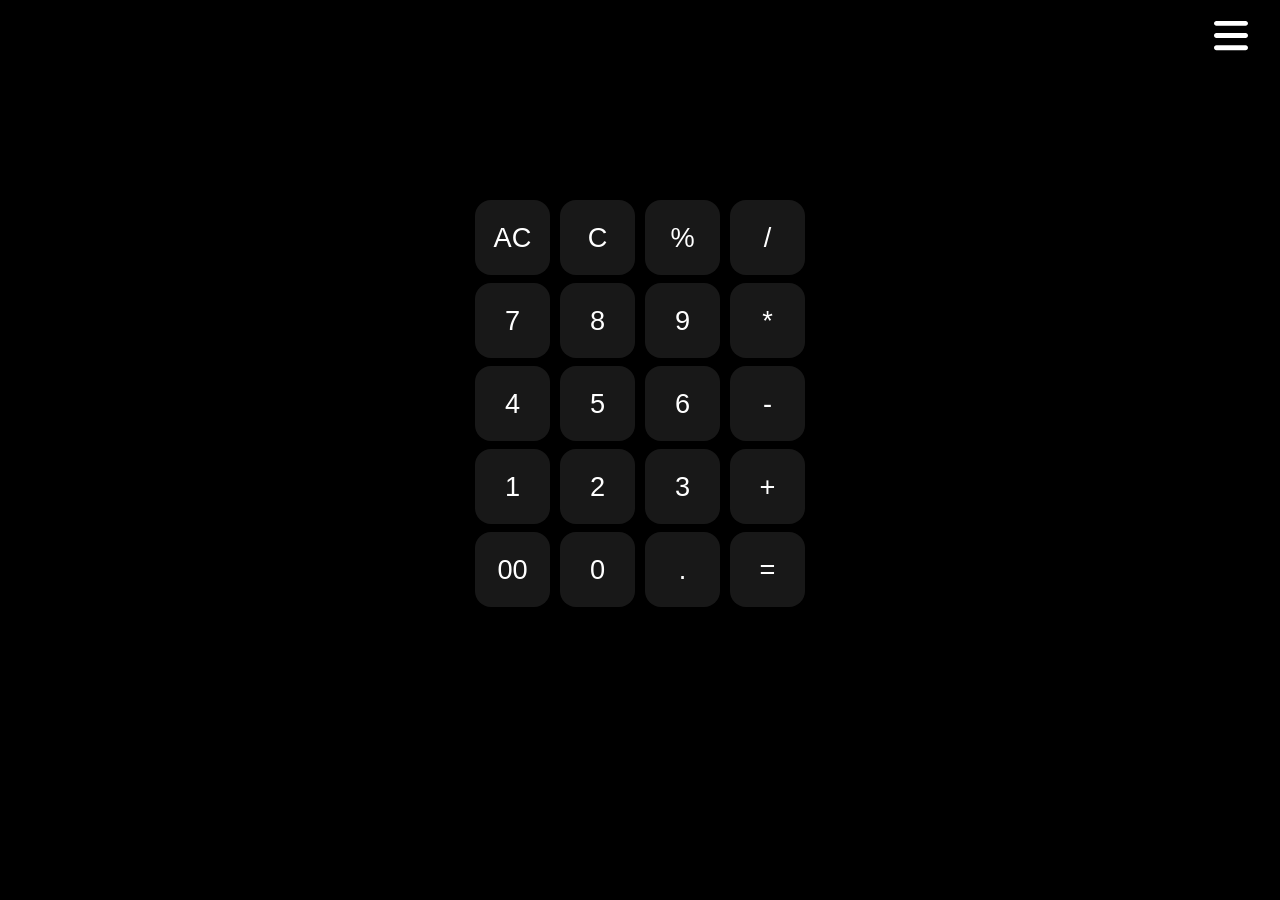
==== index.html @ 573c6006 "Rename calculator.html to index.html" ====
<!DOCTYPE html>
<html lang="en">
<head>
    <meta charset="UTF-8">
    <title>Calculator</title>
    <link rel="stylesheet" href="calculator.css">
</head>
<body>
<div class="allCont">   
   
    <div class="space">
        <input class="input" type="">
    </div>
    
    <!-- buttons -->
    <div class="superCo">
       
    <div class="container">
        
    <div>
        <button class="button">AC</button>
        <button class="button">C</button>
        <button class="button">%</button>
        <button class="button">/</button>
    </div>
    <div>
        <button class="button">7</button>
        <button class="button">8</button>
        <button class="button">9</button>
        <button class="button">*</button>
    </div>
    <div>
        <button class="button">4</button>
        <button class="button">5</button>
        <button class="button">6</button>
        <button class="button">-</button>
    </div>
    <div>
        <button class="button">1</button>
        <button class="button">2</button>
        <button class="button">3</button>
        <button class="button">+</button>
    </div>
    <div>
        <button class="button">00</button>
        <button class="button">0</button>
        <button class="button">.</button>
        <button class="button">=</button>
    </div>
    </div>
   </div>
</div>
<div class="optBtn">
    <img width="34px" src="svg/bars-solid.svg" alt="" class="optBtnst">
</div>

<div class="options">
    <div class="cancelBox">
        <img width="34px" src="svg/xmark-solid.svg" class="cancelBtn">
    </div>
    <div class="theme">
        <p>Theme</p>
    </div>
    <div class="bg">
        <P>
            Background image
        </P>
    </div>
</div>
<div class="themeOpt">
    <div>
        <div class="cancelOptBox">
            <img width="34px" src="svg/xmark-solid.svg" class="cancelOptBtn">
        </div>
        <p class="light">light</p>
        <p class="dark">Dark</p>
    </div>
</div>
<div class="bgOpt">
    <div>
        <div class="cancelBgOptBox">
            <img width="34px" src="svg/xmark-solid.svg" class="cancelBgOptBtn">
        </div>
        <p class="galaxy1">galaxy 1</p>
        <p class="galaxy2">galaxy 2</p>
        <p class="none">none</p>
    </div>
</div>


    <script src="calculator.js"></script>
</body>
</html>
---- calculator.css ----
*{
    margin:0px;
    padding :0px;
    color:white;
}
body{
    display:flex;
    justify-content:center;
    align-items:center;
    flex-wrap:wrap;
    color: white;
    background-color:black;
}
.allCont{
    height: 100svh;
}
.space{
    display:flex;
    justify-content:center;
    height:200px;
    
}
.input{
    padding :140px 0 10px 0;
    font-size:24px;
    color: white;
    border: none;
    background:none;
}
.input:focus{
    outline:none;
}

.button{
    height :75px;
    width:75px;
    border-radius:1rem;
    border: none;
    background-color:#262626a4;
    font-size:1.7rem;
    font-weight:300;
}
.container{
    width:350px;
    display:flex;
    justify-content:center;
    gap:0.5rem;
    flex-wrap:wrap;
    align-items:center;
}

.container div{
    width: 100%;
    display:flex;
    justify-content:space-evenly;
    position: relative;
}
.superCo{
    width:100%;
    display:flex;
    justify-content:center;
    position: relative;
    background-image: none;
    border-radius: 1rem;
    object-fit: cover;
}

/* optons */
.optBtn img{
    filter: invert(1);
    position: absolute;
    top: 1rem;
    right: 2rem;
}
.optBtnst{
    filter: invert(0);
}
.options{
    position: absolute;
    left: -800vw;
    height: 100svh;
    width: 350px ;
    background-color: black;
   
}
.options div{
    height: 3rem;
    width: 300px;
    display: flex;
    align-items: center;
    padding: 0 1rem;
    border-bottom: 2px solid gray;
}
.cancelBox{
    height: 3rem;
    width: 100%;
    display: flex;
    align-items: center;
    justify-content: center;
    
}
.cancelOptBox{
    height: 3rem;
    width: 100%;
}
.cancelBgOptBox{
    height: 3rem;
    width: 100%;
}
.cancelOptBtn{
    filter: invert(1);
    position: absolute;
    right: 2rem;
}
.cancelBgOptBtn{
    filter: invert(1);
    position: absolute;
    right: 2rem;
}
.cancelBtn{
    filter: invert(1);
    position: absolute;
    right: 2rem;
}

/* theme options */
.themeOpt{
    height: 100svh;
    width: 350px;
    position: absolute;
    left: -800vw;
    display: flex;
    flex-wrap: wrap;
    background-color:black;
    
}
.bgOpt{
    height: 100svh;
    width: 350px;
    position: absolute;
    left: -800vw;
    display: flex;
    flex-wrap: wrap;
    background:black;
    
}
.themeOpt div p{
    padding:10px 10px;
    height: 2rem;
    width: 300px;
    border-bottom:1px solid grey;
}
.bgOpt div p{
    padding:10px 10px;
    height: 2rem;
    width: 300px;
    border-bottom:1px solid grey;
}

/* resopnsiveness*/

@media (max-width: 1100px) {
    body{
        font-size: 2rem;
    }
    .allCont{
        height: 100svh;
    }
    .superCo{
        width:100svw;
    }
    .container{
        width:100svw;
        gap:2rem;
        background: ;
    }
    .button{
        height:20vw;
        width:20vw;
    }
    .input{
        width:80svw;
    }

    .themeOpt div p{
        width: 100vw;
    }
    .bgOpt{
        width: 100vw;
    }
    .bgOpt div{
        width: 100vw;
    }
    .bgOpt div p{
        width: 100vw;
    }
    .options div{
        width: 100vw;
    }
    .options{
        width: 100vw;
    }
    .themeOpt div p{
        width: 100vw;
    }
    .superCo{
        object-fit: contain;
        mask-repeat: no-repeat;
    }
   
  }
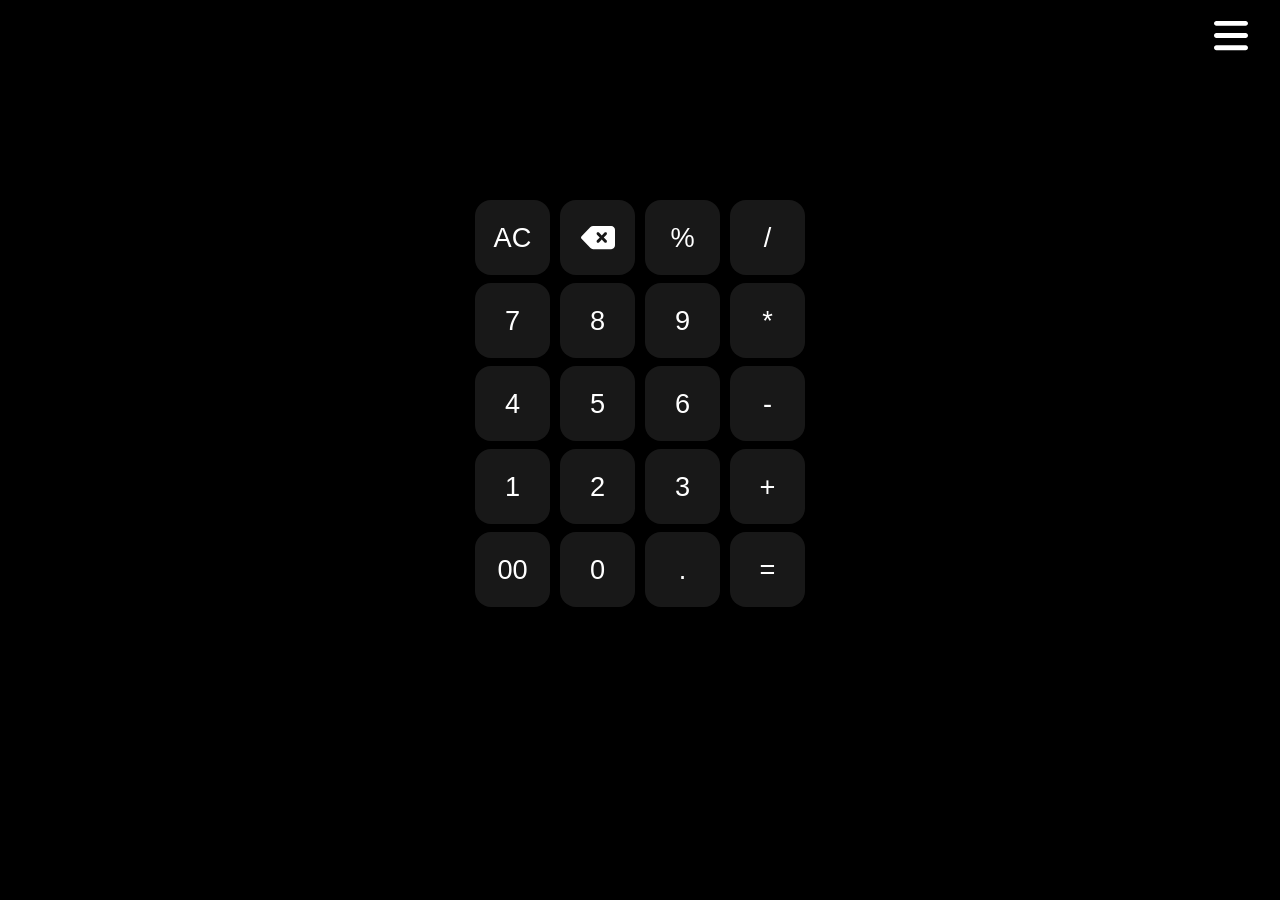
==== commit a352277d: "Update index.html" ====
--- a/index.html
+++ b/index.html
@@ -19,7 +19,9 @@
         
     <div>
         <button class="button">AC</button>
-        <button class="button">C</button>
+        <button class="butto delete">
+            <img width="34px"src="svg/delete-left-solid.svg" class="del">
+        </button>
         <button class="button">%</button>
         <button class="button">/</button>
     </div>
@@ -72,7 +74,7 @@
         <div class="cancelOptBox">
             <img width="34px" src="svg/xmark-solid.svg" class="cancelOptBtn">
         </div>
-        <p class="light">light</p>
+        <p class="light">Light</p>
         <p class="dark">Dark</p>
     </div>
 </div>
@@ -81,9 +83,9 @@
         <div class="cancelBgOptBox">
             <img width="34px" src="svg/xmark-solid.svg" class="cancelBgOptBtn">
         </div>
-        <p class="galaxy1">galaxy 1</p>
-        <p class="galaxy2">galaxy 2</p>
-        <p class="none">none</p>
+        <p class="galaxy1">Galaxy 1</p>
+        <p class="galaxy2">Galaxy 2</p>
+        <p class="none">None</p>
     </div>
 </div>
 
--- a/calculator.css
+++ b/calculator.css
@@ -1,7 +1,10 @@
+@import url('https://fonts.googleapis.com/css2?family=Roboto:ital,wght@0,100;0,300;0,400;0,500;0,700;0,900;1,100;1,300;1,400;1,500;1,700;1,900&display=swap');
+
 *{
     margin:0px;
     padding :0px;
     color:white;
+    font-size:1rem;
 }
 body{
     display:flex;
@@ -10,6 +13,9 @@
     flex-wrap:wrap;
     color: white;
     background-color:black;
+    font-family: "Roboto", sans-serif;
+    font-weight: 300;
+    font-style: normal;
 }
 .allCont{
     height: 100svh;
@@ -21,11 +27,12 @@
     
 }
 .input{
-    padding :140px 0 10px 0;
+    padding :140px 0 1.5rem 0;
     font-size:24px;
     color: white;
     border: none;
-    background:none;
+    background: none;
+    font-size: 2rem;
 }
 .input:focus{
     outline:none;
@@ -40,6 +47,18 @@
     font-size:1.7rem;
     font-weight:300;
 }
+.butto{
+    height :75px;
+    width:75px;
+    display:flex;
+    justify-content:center;
+    align-items: center;
+    border-radius:1rem;
+    border: none;
+    background-color:#262626a4;
+    font-size:1.7rem;
+    font-weight:300;
+}
 .container{
     width:350px;
     display:flex;
@@ -64,6 +83,9 @@
     border-radius: 1rem;
     object-fit: cover;
 }
+.delete img{
+    filter: invert(1);
+}
 
 /* optons */
 .optBtn img{
@@ -81,18 +103,18 @@
     height: 100svh;
     width: 350px ;
     background-color: black;
-   
+    padding:0 2rem;
 }
 .options div{
-    height: 3rem;
+    height: 3em;
     width: 300px;
     display: flex;
     align-items: center;
     padding: 0 1rem;
-    border-bottom: 2px solid gray;
+    border-bottom: 1px solid gray;
 }
 .cancelBox{
-    height: 3rem;
+    height: 3em;
     width: 100%;
     display: flex;
     align-items: center;
@@ -100,17 +122,21 @@
     
 }
 .cancelOptBox{
-    height: 3rem;
-    width: 100%;
+    height: 3em;
+    width: 100%;
+    border-bottom:1px solid grey;
 }
 .cancelBgOptBox{
-    height: 3rem;
-    width: 100%;
+    height: 3em;
+    width: 100%;
+    border-bottom:1px solid grey;
 }
 .cancelOptBtn{
     filter: invert(1);
     position: absolute;
     right: 2rem;
+    display: flex;
+    align-items: center;
 }
 .cancelBgOptBtn{
     filter: invert(1);
@@ -132,7 +158,11 @@
     display: flex;
     flex-wrap: wrap;
     background-color:black;
-    
+    padding:2rem;
+}
+.themeOpt div div{
+  display: flex;
+  align-items: center;
 }
 .bgOpt{
     height: 100svh;
@@ -142,17 +172,25 @@
     display: flex;
     flex-wrap: wrap;
     background:black;
-    
+    padding:2rem;
+}
+.bgOpt div div{
+  display: flex;
+  align-items: center;
 }
 .themeOpt div p{
+    display: flex;
+    align-items: center;
     padding:10px 10px;
-    height: 2rem;
+    height: 3em;
     width: 300px;
     border-bottom:1px solid grey;
 }
 .bgOpt div p{
+    display: flex;
+    align-items: center;
     padding:10px 10px;
-    height: 2rem;
+    height: 3em;
     width: 300px;
     border-bottom:1px solid grey;
 }
@@ -160,6 +198,9 @@
 /* resopnsiveness*/
 
 @media (max-width: 1100px) {
+    *{
+         font-size:2rem;
+    }
     body{
         font-size: 2rem;
     }
@@ -172,7 +213,6 @@
     .container{
         width:100svw;
         gap:2rem;
-        background: ;
     }
     .button{
         height:20vw;
@@ -184,6 +224,7 @@
 
     .themeOpt div p{
         width: 100vw;
+        height: 5em;
     }
     .bgOpt{
         width: 100vw;
@@ -193,11 +234,16 @@
     }
     .bgOpt div p{
         width: 100vw;
+        height: 5em;
     }
     .options div{
         width: 100vw;
+        height: 5em;
     }
     .options{
+        width: 100vw;
+    }
+    .themeOpt{
         width: 100vw;
     }
     .themeOpt div p{
@@ -207,6 +253,16 @@
         object-fit: contain;
         mask-repeat: no-repeat;
     }
+    .cancelBgOptBox{
+        height: 5em;
+    }
+    .cancelOptBox{
+        height: 5em;
+    }
+    .cancelBox{
+        height: 5em;
+    }
+    
    
   }
-  +  
